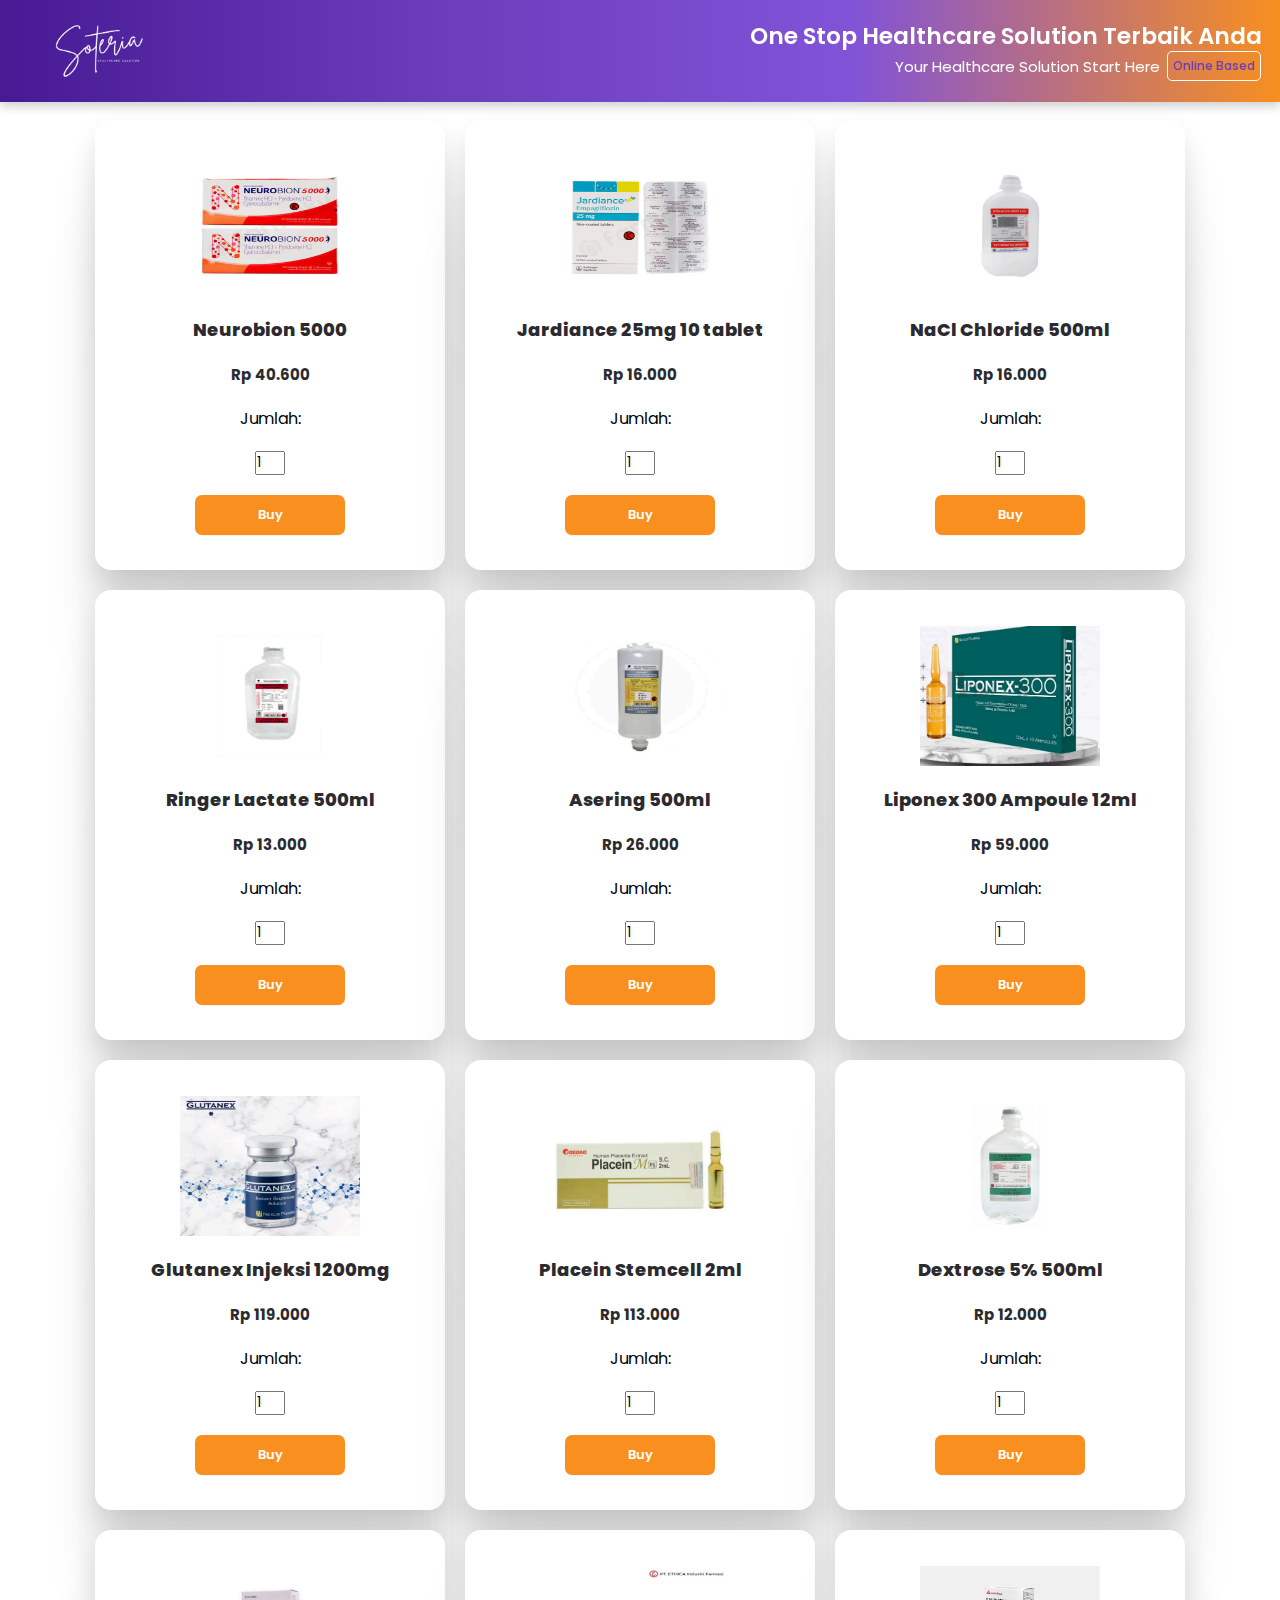
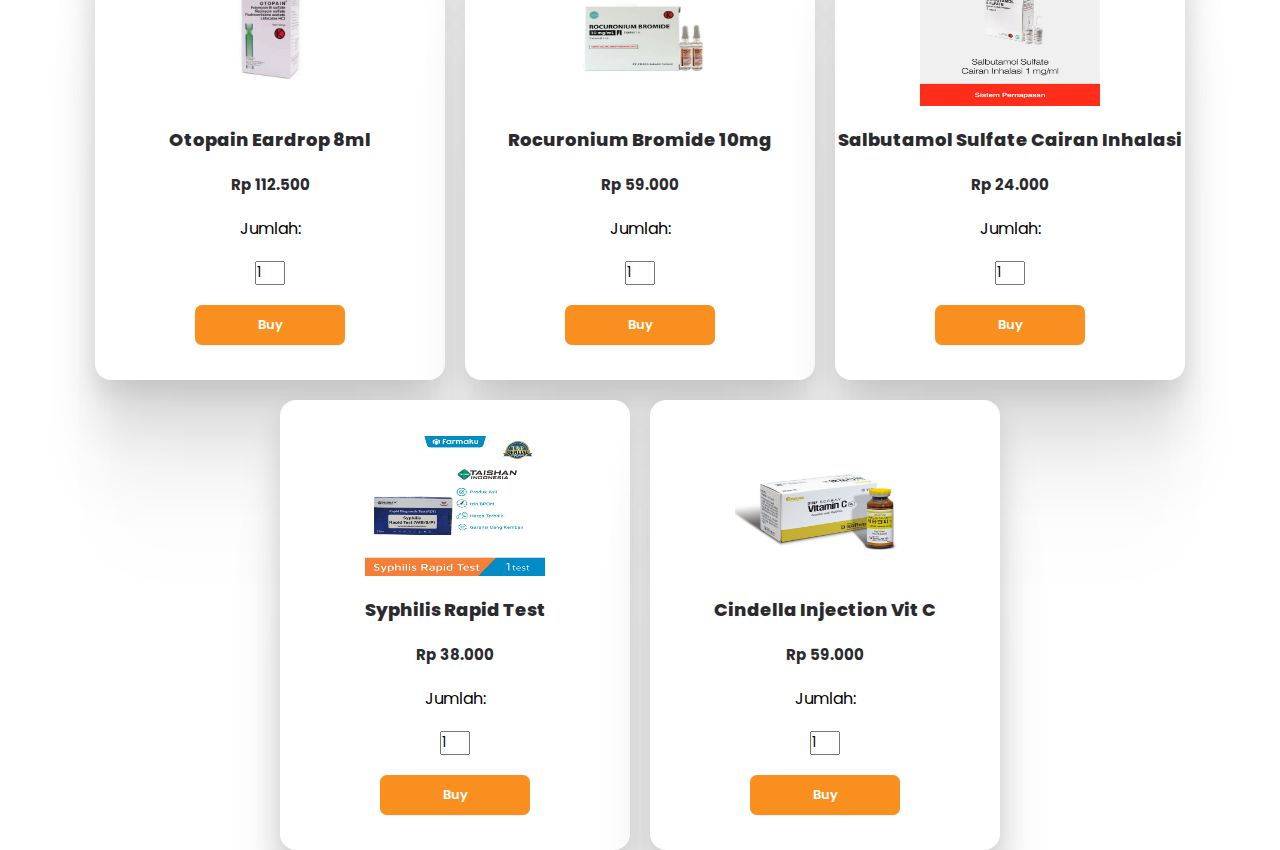
==== Apotik.html @ 1d5b44cc "first commit" ====
<!DOCTYPE html>
<html lang="en">
<head>
    <meta charset="UTF-8">
    <meta name="viewport" content="width=device-width, initial-scale=1.0">
    <title>Produk Obat</title>
    <link rel="preconnect" href="https://fonts.googleapis.com">
<link rel="preconnect" href="https://fonts.gstatic.com" crossorigin>
<link href="https://fonts.googleapis.com/css2?family=Montserrat:ital,wght@0,100..900;1,100..900&family=Outfit:wght@100..900&family=Poppins:ital,wght@0,100;0,200;0,300;0,400;0,500;0,600;0,700;0,800;0,900;1,100;1,200;1,300;1,400;1,500;1,600;1,700;1,800;1,900&display=swap" rel="stylesheet">
    <link rel="stylesheet" href="Apotik.css"/>
</head>
<body>
    <div class="navbar">
        <a href="index.html"><img src="Images/Logo.png" alt="Logo"></a>
        <h1 class="nav-title">One Stop Healthcare Solution Terbaik Anda</h1>
        <h2 class="nav-title2">Online Based</h2>
        <h3 class="nav-title3">Your Healthcare Solution Start Here</h3>
    </div>
    <div class="section1">
        <div class="container-1">
            <img src="Obat/Obat1.png" class="Obat1">
            <h1 class="Title">Neurobion 5000</h1>
            <h2 class="Harga">Rp 40.600</h2>
            <label for="quantity">Jumlah:</label>
            <input type="number" id="quantity" value="1" min="1">
            <button class="btn">Buy</button>
        </div>
        <div class="container-2">
            <img src="Obat/Obat2.png" class="Obat2">
            <h1 class="Title">Jardiance 25mg 10 tablet</h1>
            <h2 class="Harga">Rp 16.000</h2>
            <label for="quantity">Jumlah:</label>
            <input type="number" id="quantity" value="1" min="1">
            <button class="btn">Buy</button>
        </div>
        <div class="container-3">
            <img src="Obat/Obat3.png" class="Obat3">
            <h1 class="Title">NaCl Chloride 500ml</h1>
            <h2 class="Harga">Rp 16.000</h2>
            <label for="quantity">Jumlah:</label>
            <input type="number" id="quantity" value="1" min="1">
            <button class="btn">Buy</button>
        </div>
    </div>
    <div class="section2">
        <div class="container-4">
            <img src="Obat/Obat4.png" class="Obat4">
            <h1 class="Title">Ringer Lactate 500ml</h1>
            <h2 class="Harga">Rp 13.000</h2>
            <label for="quantity">Jumlah:</label>
            <input type="number" id="quantity" value="1" min="1">
            <button class="btn">Buy</button>
        </div>
        <div class="container-5">
            <img src="Obat/Obat5.png" class="Obat5">
            <h1 class="Title">Asering 500ml</h1>
            <h2 class="Harga">Rp 26.000</h2>
            <label for="quantity">Jumlah:</label>
            <input type="number" id="quantity" value="1" min="1">
            <button class="btn">Buy</button>
        </div>
        <div class="container-6">
            <img src="Obat/Obat6.png" class="Obat6">
            <h1 class="Title">Liponex 300 Ampoule 12ml</h1>
            <h2 class="Harga">Rp 59.000</h2>
            <label for="quantity">Jumlah:</label>
            <input type="number" id="quantity" value="1" min="1">
            <button class="btn">Buy</button>
        </div>
    </div>
    <div class="section3">
        <div class="container-7">
            <img src="Obat/Obat7.png" class="Obat7">
            <h1 class="Title">Glutanex Injeksi 1200mg</h1>
            <h2 class="Harga">Rp 119.000</h2>
            <label for="quantity">Jumlah:</label>
            <input type="number" id="quantity" value="1" min="1">
            <button class="btn">Buy</button>
        </div>
        <div class="container-8">
            <img src="Obat/Obat8.png" class="Obat8">
            <h1 class="Title">Placein Stemcell 2ml</h1>
            <h2 class="Harga">Rp 113.000</h2>
            <label for="quantity">Jumlah:</label>
            <input type="number" id="quantity" value="1" min="1">
            <button class="btn">Buy</button>
        </div>
        <div class="container-9">
            <img src="Obat/Obat9.png" class="Obat9">
            <h1 class="Title">Dextrose 5% 500ml</h1>
            <h2 class="Harga">Rp 12.000</h2>
            <label for="quantity">Jumlah:</label>
            <input type="number" id="quantity" value="1" min="1">
            <button class="btn">Buy</button>
        </div>
    </div>
    <div class="section4">
        <div class="container-10">
            <img src="Obat/Obat10.png" class="Obat10">
            <h1 class="Title">Otopain Eardrop 8ml</h1>
            <h2 class="Harga">Rp 112.500</h2>
            <label for="quantity">Jumlah:</label>
            <input type="number" id="quantity" value="1" min="1">
            <button class="btn">Buy</button>
        </div>
        <div class="container-11">
            <img src="Obat/Obat11.png" class="Obat11">
            <h1 class="Title">Rocuronium Bromide 10mg</h1>
            <h2 class="Harga">Rp 59.000</h2>
            <label for="quantity">Jumlah:</label>
            <input type="number" id="quantity" value="1" min="1">
            <button class="btn">Buy</button>
        </div>
        <div class="container-12">
            <img src="Obat/Obat12.png" class="Obat12">
            <h1 class="Title">Salbutamol Sulfate Cairan Inhalasi</h1>
            <h2 class="Harga">Rp 24.000</h2>
            <label for="quantity">Jumlah:</label>
            <input type="number" id="quantity" value="1" min="1">
            <button class="btn">Buy</button>
        </div>
    </div>
    <div class="section5">
        <div class="container-13">
            <img src="Obat/Obat13.jpg" class="Obat13">
            <h1 class="Title">Syphilis Rapid Test</h1>
            <h2 class="Harga">Rp 38.000</h2>
            <label for="quantity">Jumlah:</label>
            <input type="number" id="quantity" value="1" min="1">
            <button class="btn">Buy</button>
        </div>
        <div class="container-14">
            <img src="Obat/Obat14.jpeg" class="Obat14">
            <h1 class="Title">Cindella Injection Vit C</h1>
            <h2 class="Harga">Rp 59.000</h2>
            <label for="quantity">Jumlah:</label>
            <input type="number" id="quantity" value="1" min="1">
            <button class="btn">Buy</button>
        </div>
    </div>
</body>
</html>
---- Apotik.css ----
* {
    margin: 0;
    padding: 0;
    box-sizing: border-box;
    font-family: 'Poppins';
}

body {
    height: auto;
    display: flex;
    flex-direction: column;
    justify-content: center;
    align-items: center;
    background: white;
}

.navbar {
    width: 100%;
    display: flex;
    align-items: center;
    justify-content: space-between;
    padding: 10px 40px;
    background: linear-gradient(to right, #471a94, #6a3cbb, #8153d7, #f88f1f);
    box-shadow: 0 4px 10px rgba(0, 0, 0, 0.2);
    position: fixed;
    top: 0;
    left: 0;
    z-index: 1000;
}

.navbar img {
    height: 75px;
    width: auto;
    position: relative;
    top:10px;
}

.navbar .nav-title {
    position: relative;
    left:530px;
    bottom:15px;
    font-size: 23px;
    font-weight: 600;
    color: white;
}

.nav-title2 {
    position: relative;
    left:360px;
    top:15px;
    font-size: 12px;
    font-weight: 500;
    color: #6a3cbb;
    border: 0.5px solid white;
    border-radius: 5px;
    background-color: transparent;
    padding: 5px;
}

.nav-title3 {
    position: relative;
    right:80px;
    top:15px;
    font-size: 15px;
    font-weight: 400;
    color: white;
}

.section1 {
    display: flex;
    flex-direction: row;
    gap:20px;
    position: relative;
    top: 120px;
    z-index: 2;
  }

  .container-1 {
    width: 350px;
    height:450px;
    background: white;
    box-shadow: 0px 187px 75px rgba(0, 0, 0, 0.01), 0px 105px 63px rgba(0, 0, 0, 0.05), 0px 47px 47px rgba(0, 0, 0, 0.09), 0px 12px 26px rgba(0, 0, 0, 0.1), 0px 0px 0px rgba(0, 0, 0, 0.1);
    border-radius: 16px;
    display: flex;
    flex-direction: column;
    align-items: center; 
    justify-content: center;
    gap:20px;
  }

  .Obat1 {
    height:140px;
    width:180px;
  }

  .container-1 .Title {
    font-weight: 800;
    font-size: 18px;
    color: #2B2B2F;
    font-family: 'Poppins';
  }

  .container-1 .Harga {
    font-weight: 700;
    font-size: 15px;
    color: #2B2B2F;
    font-family: 'Poppins';
  }

  #quantity {
    width:30px;
  }

  .btn {
    display: flex;
    flex-direction: row;
    justify-content: center;
    align-items: center;
    width: 150px;
    height: 40px;
    background: #f88f1f;
    box-shadow: 0px 0.5px 0.5px #EFEFEF, 0px 1px 0.5px rgba(239, 239, 239, 0.5);
    border-radius: 7px;
    border: 0;
    outline: none;
    color: #ffffff;
    font-size: 13px;
    font-weight: 600;
    transition: all 0.3s cubic-bezier(0.15, 0.83, 0.66, 1);
}
  
  .btn:hover {
    background-color: #07b90d;
  }

  .container-2 {
    width: 350px;
    height:450px;
    background: white;
    box-shadow: 0px 187px 75px rgba(0, 0, 0, 0.01), 0px 105px 63px rgba(0, 0, 0, 0.05), 0px 47px 47px rgba(0, 0, 0, 0.09), 0px 12px 26px rgba(0, 0, 0, 0.1), 0px 0px 0px rgba(0, 0, 0, 0.1);
    border-radius: 16px;
    display: flex;
    flex-direction: column;
    align-items: center; 
    justify-content: center;
    gap:20px;
  }

  .Obat2 {
    height:140px;
    width:180px;
  }

  .container-2 .Title {
    font-weight: 800;
    font-size: 18px;
    color: #2B2B2F;
    font-family: 'Poppins';
  }

  .container-2 .Harga {
    font-weight: 700;
    font-size: 15px;
    color: #2B2B2F;
    font-family: 'Poppins';
  }

  .container-3 {
    width: 350px;
    height:450px;
    background: white;
    box-shadow: 0px 187px 75px rgba(0, 0, 0, 0.01), 0px 105px 63px rgba(0, 0, 0, 0.05), 0px 47px 47px rgba(0, 0, 0, 0.09), 0px 12px 26px rgba(0, 0, 0, 0.1), 0px 0px 0px rgba(0, 0, 0, 0.1);
    border-radius: 16px;
    display: flex;
    flex-direction: column;
    align-items: center; 
    justify-content: center;
    gap:20px;
  }

  .Obat3 {
    height:140px;
    width:180px;
  }

  .container-3 .Title {
    font-weight: 800;
    font-size: 18px;
    color: #2B2B2F;
    font-family: 'Poppins';
  }

  .container-3 .Harga {
    font-weight: 700;
    font-size: 15px;
    color: #2B2B2F;
    font-family: 'Poppins';
  }

  .section2 {
    display: flex;
    flex-direction: row;
    gap:20px;
    position: relative;
    top:140px;
    z-index: 2;
  }

  .container-4 {
    width: 350px;
    height:450px;
    background: white;
    box-shadow: 0px 187px 75px rgba(0, 0, 0, 0.01), 0px 105px 63px rgba(0, 0, 0, 0.05), 0px 47px 47px rgba(0, 0, 0, 0.09), 0px 12px 26px rgba(0, 0, 0, 0.1), 0px 0px 0px rgba(0, 0, 0, 0.1);
    border-radius: 16px;
    display: flex;
    flex-direction: column;
    align-items: center; 
    justify-content: center;
    gap:20px;
  }

  .Obat4 {
    height:140px;
    width:180px;
  }

  .container-4 .Title {
    font-weight: 800;
    font-size: 18px;
    color: #2B2B2F;
    font-family: 'Poppins';
  }

  .container-4 .Harga {
    font-weight: 700;
    font-size: 15px;
    color: #2B2B2F;
    font-family: 'Poppins';
  }

  #quantity {
    width:30px;
  }

  .btn {
    display: flex;
    flex-direction: row;
    justify-content: center;
    align-items: center;
    width: 150px;
    height: 40px;
    background: #f88f1f;
    box-shadow: 0px 0.5px 0.5px #EFEFEF, 0px 1px 0.5px rgba(239, 239, 239, 0.5);
    border-radius: 7px;
    border: 0;
    outline: none;
    color: #ffffff;
    font-size: 13px;
    font-weight: 600;
    transition: all 0.3s cubic-bezier(0.15, 0.83, 0.66, 1);
}
  
  .btn:hover {
    background-color: #07b90d;
  }

  .container-5 {
    width: 350px;
    height:450px;
    background: white;
    box-shadow: 0px 187px 75px rgba(0, 0, 0, 0.01), 0px 105px 63px rgba(0, 0, 0, 0.05), 0px 47px 47px rgba(0, 0, 0, 0.09), 0px 12px 26px rgba(0, 0, 0, 0.1), 0px 0px 0px rgba(0, 0, 0, 0.1);
    border-radius: 16px;
    display: flex;
    flex-direction: column;
    align-items: center; 
    justify-content: center;
    gap:20px;
  }

  .Obat5 {
    height:140px;
    width:180px;
  }

  .container-5 .Title {
    font-weight: 800;
    font-size: 18px;
    color: #2B2B2F;
    font-family: 'Poppins';
  }

  .container-5 .Harga {
    font-weight: 700;
    font-size: 15px;
    color: #2B2B2F;
    font-family: 'Poppins';
  }

  .container-6 {
    width: 350px;
    height:450px;
    background: white;
    box-shadow: 0px 187px 75px rgba(0, 0, 0, 0.01), 0px 105px 63px rgba(0, 0, 0, 0.05), 0px 47px 47px rgba(0, 0, 0, 0.09), 0px 12px 26px rgba(0, 0, 0, 0.1), 0px 0px 0px rgba(0, 0, 0, 0.1);
    border-radius: 16px;
    display: flex;
    flex-direction: column;
    align-items: center; 
    justify-content: center;
    gap:20px;
  }

  .Obat6 {
    height:140px;
    width:180px;
  }

  .container-6 .Title {
    font-weight: 800;
    font-size: 18px;
    color: #2B2B2F;
    font-family: 'Poppins';
  }

  .container-6 .Harga {
    font-weight: 700;
    font-size: 15px;
    color: #2B2B2F;
    font-family: 'Poppins';
  }

  .section3 {
    display: flex;
    flex-direction: row;
    gap:20px;
    position: relative;
    top: 160px;
    z-index: 2;
  }

  .container-7 {
    width: 350px;
    height:450px;
    background: white;
    box-shadow: 0px 187px 75px rgba(0, 0, 0, 0.01), 0px 105px 63px rgba(0, 0, 0, 0.05), 0px 47px 47px rgba(0, 0, 0, 0.09), 0px 12px 26px rgba(0, 0, 0, 0.1), 0px 0px 0px rgba(0, 0, 0, 0.1);
    border-radius: 16px;
    display: flex;
    flex-direction: column;
    align-items: center; 
    justify-content: center;
    gap:20px;
  }

  .Obat7 {
    height:140px;
    width:180px;
  }

  .container-7 .Title {
    font-weight: 800;
    font-size: 18px;
    color: #2B2B2F;
    font-family: 'Poppins';
  }

  .container-7 .Harga {
    font-weight: 700;
    font-size: 15px;
    color: #2B2B2F;
    font-family: 'Poppins';
  }

  #quantity {
    width:30px;
  }

  .btn {
    display: flex;
    flex-direction: row;
    justify-content: center;
    align-items: center;
    width: 150px;
    height: 40px;
    background: #f88f1f;
    box-shadow: 0px 0.5px 0.5px #EFEFEF, 0px 1px 0.5px rgba(239, 239, 239, 0.5);
    border-radius: 7px;
    border: 0;
    outline: none;
    color: #ffffff;
    font-size: 13px;
    font-weight: 600;
    transition: all 0.3s cubic-bezier(0.15, 0.83, 0.66, 1);
}
  
  .btn:hover {
    background-color: #07b90d;
  }

  .container-8 {
    width: 350px;
    height:450px;
    background: white;
    box-shadow: 0px 187px 75px rgba(0, 0, 0, 0.01), 0px 105px 63px rgba(0, 0, 0, 0.05), 0px 47px 47px rgba(0, 0, 0, 0.09), 0px 12px 26px rgba(0, 0, 0, 0.1), 0px 0px 0px rgba(0, 0, 0, 0.1);
    border-radius: 16px;
    display: flex;
    flex-direction: column;
    align-items: center; 
    justify-content: center;
    gap:20px;
  }

  .Obat8 {
    height:140px;
    width:180px;
  }

  .container-8 .Title {
    font-weight: 800;
    font-size: 18px;
    color: #2B2B2F;
    font-family: 'Poppins';
  }

  .container-8 .Harga {
    font-weight: 700;
    font-size: 15px;
    color: #2B2B2F;
    font-family: 'Poppins';
  }

  .container-9 {
    width: 350px;
    height:450px;
    background: white;
    box-shadow: 0px 187px 75px rgba(0, 0, 0, 0.01), 0px 105px 63px rgba(0, 0, 0, 0.05), 0px 47px 47px rgba(0, 0, 0, 0.09), 0px 12px 26px rgba(0, 0, 0, 0.1), 0px 0px 0px rgba(0, 0, 0, 0.1);
    border-radius: 16px;
    display: flex;
    flex-direction: column;
    align-items: center; 
    justify-content: center;
    gap:20px;
  }

  .Obat9 {
    height:140px;
    width:180px;
  }

  .container-9 .Title {
    font-weight: 800;
    font-size: 18px;
    color: #2B2B2F;
    font-family: 'Poppins';
  }

  .container-9 .Harga {
    font-weight: 700;
    font-size: 15px;
    color: #2B2B2F;
    font-family: 'Poppins';
  }

  .section4 {
    display: flex;
    flex-direction: row;
    gap:20px;
    position: relative;
    top: 180px;
    z-index: 2;
  }

  .container-10 {
    width: 350px;
    height:450px;
    background: white;
    box-shadow: 0px 187px 75px rgba(0, 0, 0, 0.01), 0px 105px 63px rgba(0, 0, 0, 0.05), 0px 47px 47px rgba(0, 0, 0, 0.09), 0px 12px 26px rgba(0, 0, 0, 0.1), 0px 0px 0px rgba(0, 0, 0, 0.1);
    border-radius: 16px;
    display: flex;
    flex-direction: column;
    align-items: center; 
    justify-content: center;
    gap:20px;
  }

  .Obat10 {
    height:140px;
    width:180px;
  }

  .container-10 .Title {
    font-weight: 800;
    font-size: 18px;
    color: #2B2B2F;
    font-family: 'Poppins';
  }

  .container-10 .Harga {
    font-weight: 700;
    font-size: 15px;
    color: #2B2B2F;
    font-family: 'Poppins';
  }

  #quantity {
    width:30px;
  }

  .btn {
    display: flex;
    flex-direction: row;
    justify-content: center;
    align-items: center;
    width: 150px;
    height: 40px;
    background: #f88f1f;
    box-shadow: 0px 0.5px 0.5px #EFEFEF, 0px 1px 0.5px rgba(239, 239, 239, 0.5);
    border-radius: 7px;
    border: 0;
    outline: none;
    color: #ffffff;
    font-size: 13px;
    font-weight: 600;
    transition: all 0.3s cubic-bezier(0.15, 0.83, 0.66, 1);
}
  
  .btn:hover {
    background-color: #07b90d;
  }

  .container-11 {
    width: 350px;
    height:450px;
    background: white;
    box-shadow: 0px 187px 75px rgba(0, 0, 0, 0.01), 0px 105px 63px rgba(0, 0, 0, 0.05), 0px 47px 47px rgba(0, 0, 0, 0.09), 0px 12px 26px rgba(0, 0, 0, 0.1), 0px 0px 0px rgba(0, 0, 0, 0.1);
    border-radius: 16px;
    display: flex;
    flex-direction: column;
    align-items: center; 
    justify-content: center;
    gap:20px;
  }

  .Obat11 {
    height:140px;
    width:180px;
  }

  .container-11 .Title {
    font-weight: 800;
    font-size: 18px;
    color: #2B2B2F;
    font-family: 'Poppins';
  }

  .container-11 .Harga {
    font-weight: 700;
    font-size: 15px;
    color: #2B2B2F;
    font-family: 'Poppins';
  }

  .container-12 {
    width: 350px;
    height:450px;
    background: white;
    box-shadow: 0px 187px 75px rgba(0, 0, 0, 0.01), 0px 105px 63px rgba(0, 0, 0, 0.05), 0px 47px 47px rgba(0, 0, 0, 0.09), 0px 12px 26px rgba(0, 0, 0, 0.1), 0px 0px 0px rgba(0, 0, 0, 0.1);
    border-radius: 16px;
    display: flex;
    flex-direction: column;
    align-items: center; 
    justify-content: center;
    gap:20px;
  }

  .Obat12 {
    height:140px;
    width:180px;
  }

  .container-12 .Title {
    font-weight: 800;
    font-size: 18px;
    color: #2B2B2F;
    font-family: 'Poppins';
  }

  .container-12 .Harga {
    font-weight: 700;
    font-size: 15px;
    color: #2B2B2F;
    font-family: 'Poppins';
  }

  .section5 {
    display: flex;
    flex-direction: row;
    gap:20px;
    position: relative;
    top: 200px;
    z-index: 2;
  }

  .container-13 {
    width: 350px;
    height:450px;
    background: white;
    box-shadow: 0px 187px 75px rgba(0, 0, 0, 0.01), 0px 105px 63px rgba(0, 0, 0, 0.05), 0px 47px 47px rgba(0, 0, 0, 0.09), 0px 12px 26px rgba(0, 0, 0, 0.1), 0px 0px 0px rgba(0, 0, 0, 0.1);
    border-radius: 16px;
    display: flex;
    flex-direction: column;
    align-items: center; 
    justify-content: center;
    gap:20px;
  }

  .Obat13 {
    height:140px;
    width:180px;
  }

  .container-13 .Title {
    font-weight: 800;
    font-size: 18px;
    color: #2B2B2F;
    font-family: 'Poppins';
  }

  .container-13 .Harga {
    font-weight: 700;
    font-size: 15px;
    color: #2B2B2F;
    font-family: 'Poppins';
  }

  #quantity {
    width:30px;
  }

  .btn {
    display: flex;
    flex-direction: row;
    justify-content: center;
    align-items: center;
    width: 150px;
    height: 40px;
    background: #f88f1f;
    box-shadow: 0px 0.5px 0.5px #EFEFEF, 0px 1px 0.5px rgba(239, 239, 239, 0.5);
    border-radius: 7px;
    border: 0;
    outline: none;
    color: #ffffff;
    font-size: 13px;
    font-weight: 600;
    transition: all 0.3s cubic-bezier(0.15, 0.83, 0.66, 1);
}
  
  .btn:hover {
    background-color: #07b90d;
  }

  .container-14 {
    width: 350px;
    height:450px;
    background: white;
    box-shadow: 0px 187px 75px rgba(0, 0, 0, 0.01), 0px 105px 63px rgba(0, 0, 0, 0.05), 0px 47px 47px rgba(0, 0, 0, 0.09), 0px 12px 26px rgba(0, 0, 0, 0.1), 0px 0px 0px rgba(0, 0, 0, 0.1);
    border-radius: 16px;
    display: flex;
    flex-direction: column;
    align-items: center; 
    justify-content: center;
    gap:20px;
  }

  .Obat14 {
    height:140px;
    width:180px;
  }

  .container-14 .Title {
    font-weight: 800;
    font-size: 18px;
    color: #2B2B2F;
    font-family: 'Poppins';
  }

  .container-14 .Harga {
    font-weight: 700;
    font-size: 15px;
    color: #2B2B2F;
    font-family: 'Poppins';
  }
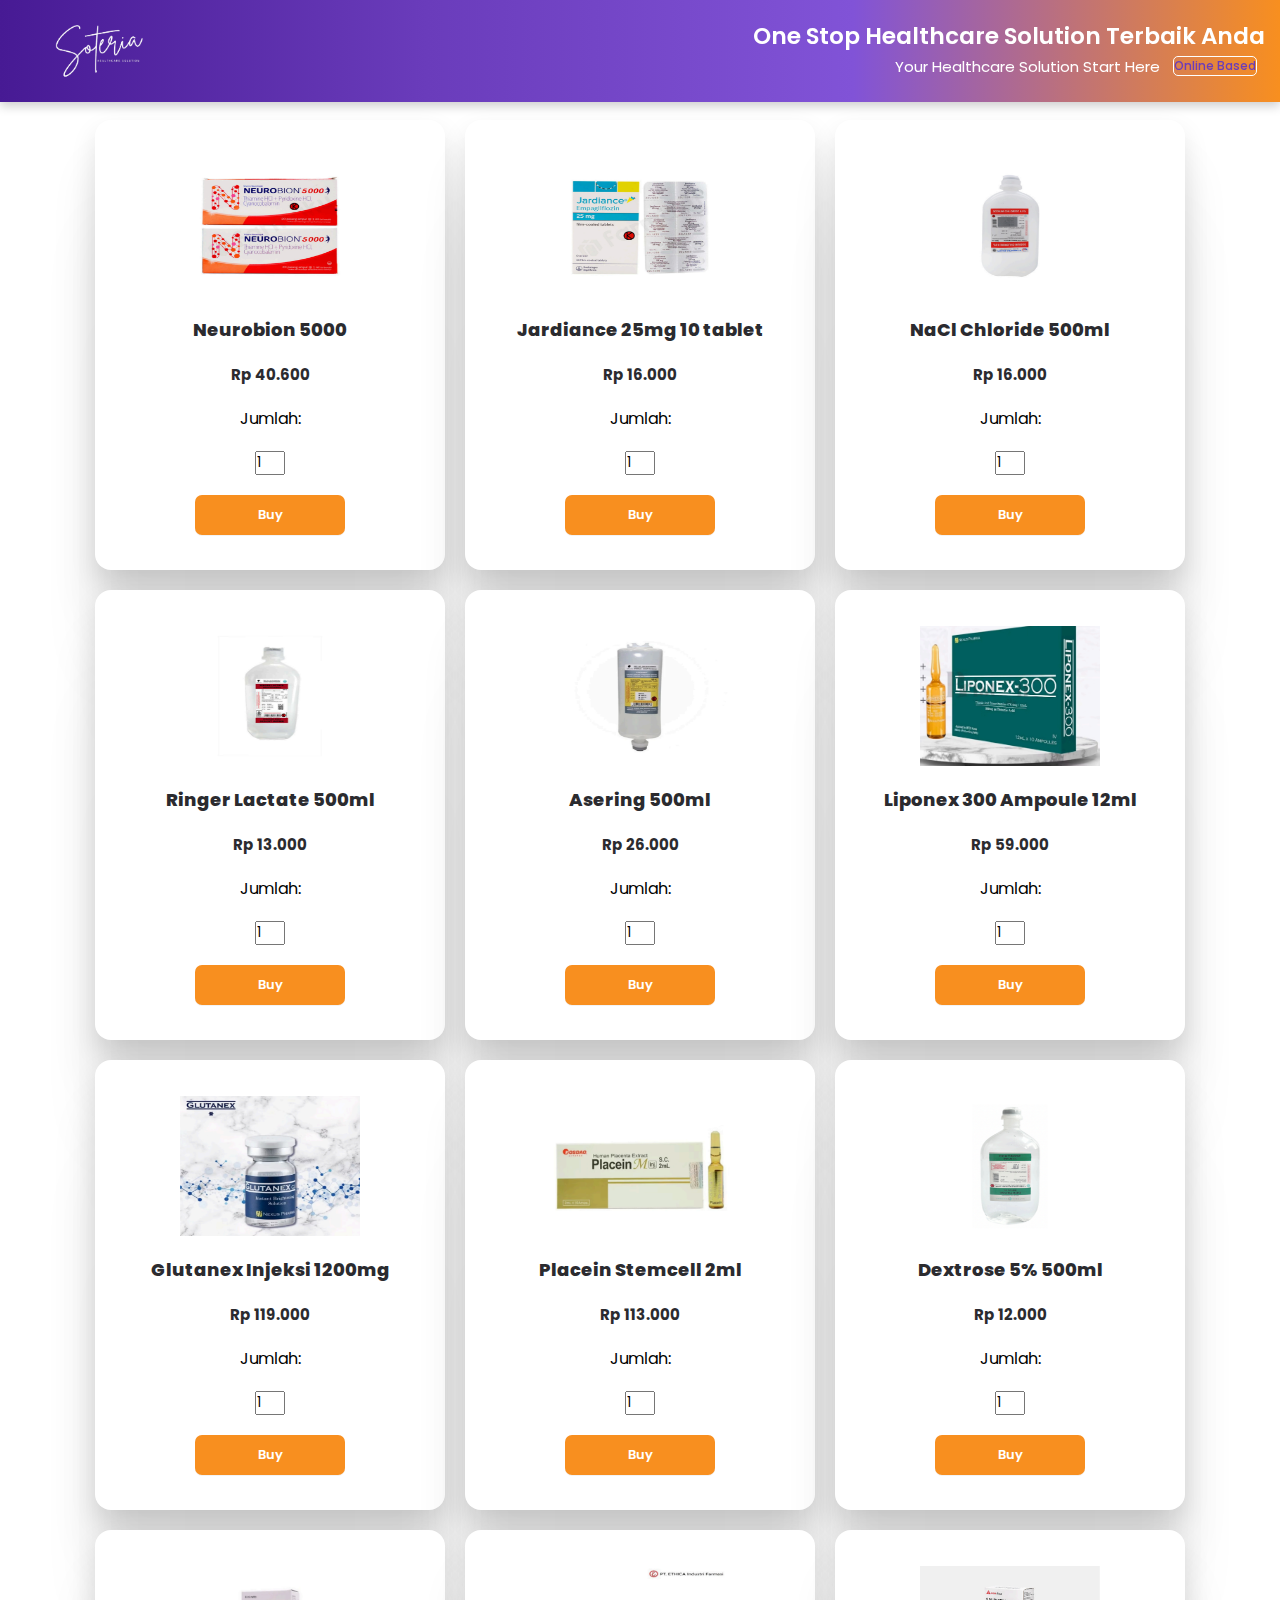
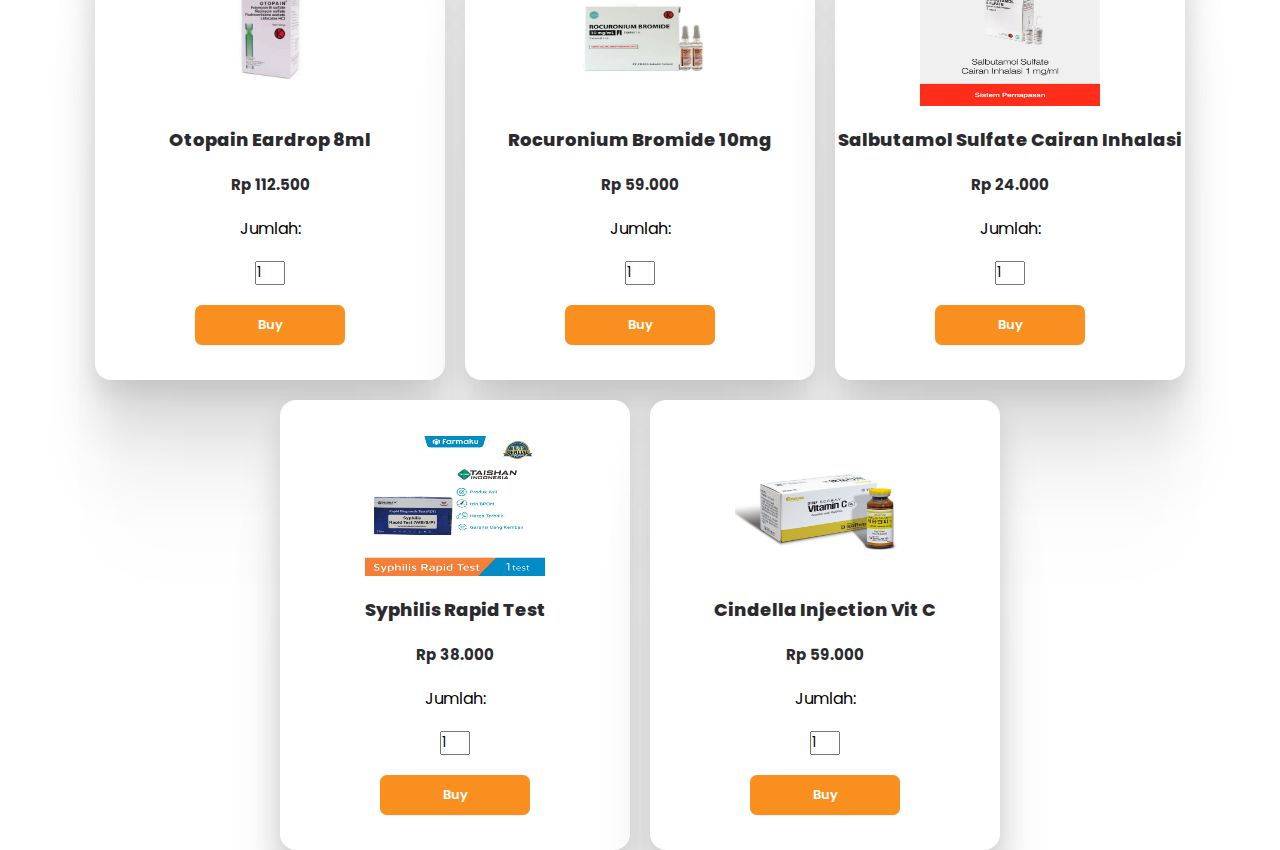
==== commit aa266a2b: "popup" ====
--- a/Apotik.html
+++ b/Apotik.html
@@ -18,7 +18,7 @@
     </div>
     <div class="section1">
         <div class="container-1">
-            <img src="Obat/Obat1.png" class="Obat1">
+            <img src="Obat/Obat1.png" class="IMGOBAT">
             <h1 class="Title">Neurobion 5000</h1>
             <h2 class="Harga">Rp 40.600</h2>
             <label for="quantity">Jumlah:</label>
@@ -26,7 +26,7 @@
             <button class="btn">Buy</button>
         </div>
         <div class="container-2">
-            <img src="Obat/Obat2.png" class="Obat2">
+            <img src="Obat/Obat2.png" class="IMGOBAT">
             <h1 class="Title">Jardiance 25mg 10 tablet</h1>
             <h2 class="Harga">Rp 16.000</h2>
             <label for="quantity">Jumlah:</label>
@@ -34,7 +34,7 @@
             <button class="btn">Buy</button>
         </div>
         <div class="container-3">
-            <img src="Obat/Obat3.png" class="Obat3">
+            <img src="Obat/Obat3.png" class="IMGOBAT">
             <h1 class="Title">NaCl Chloride 500ml</h1>
             <h2 class="Harga">Rp 16.000</h2>
             <label for="quantity">Jumlah:</label>
@@ -44,7 +44,7 @@
     </div>
     <div class="section2">
         <div class="container-4">
-            <img src="Obat/Obat4.png" class="Obat4">
+            <img src="Obat/Obat4.png" class="IMGOBAT">
             <h1 class="Title">Ringer Lactate 500ml</h1>
             <h2 class="Harga">Rp 13.000</h2>
             <label for="quantity">Jumlah:</label>
@@ -52,7 +52,7 @@
             <button class="btn">Buy</button>
         </div>
         <div class="container-5">
-            <img src="Obat/Obat5.png" class="Obat5">
+            <img src="Obat/Obat5.png" class="IMGOBAT">
             <h1 class="Title">Asering 500ml</h1>
             <h2 class="Harga">Rp 26.000</h2>
             <label for="quantity">Jumlah:</label>
@@ -60,7 +60,7 @@
             <button class="btn">Buy</button>
         </div>
         <div class="container-6">
-            <img src="Obat/Obat6.png" class="Obat6">
+            <img src="Obat/Obat6.png" class="IMGOBAT">
             <h1 class="Title">Liponex 300 Ampoule 12ml</h1>
             <h2 class="Harga">Rp 59.000</h2>
             <label for="quantity">Jumlah:</label>
@@ -70,7 +70,7 @@
     </div>
     <div class="section3">
         <div class="container-7">
-            <img src="Obat/Obat7.png" class="Obat7">
+            <img src="Obat/Obat7.png" class="IMGOBAT">
             <h1 class="Title">Glutanex Injeksi 1200mg</h1>
             <h2 class="Harga">Rp 119.000</h2>
             <label for="quantity">Jumlah:</label>
@@ -78,7 +78,7 @@
             <button class="btn">Buy</button>
         </div>
         <div class="container-8">
-            <img src="Obat/Obat8.png" class="Obat8">
+            <img src="Obat/Obat8.png" class="IMGOBAT">
             <h1 class="Title">Placein Stemcell 2ml</h1>
             <h2 class="Harga">Rp 113.000</h2>
             <label for="quantity">Jumlah:</label>
@@ -86,7 +86,7 @@
             <button class="btn">Buy</button>
         </div>
         <div class="container-9">
-            <img src="Obat/Obat9.png" class="Obat9">
+            <img src="Obat/Obat9.png" class="IMGOBAT">
             <h1 class="Title">Dextrose 5% 500ml</h1>
             <h2 class="Harga">Rp 12.000</h2>
             <label for="quantity">Jumlah:</label>
@@ -96,7 +96,7 @@
     </div>
     <div class="section4">
         <div class="container-10">
-            <img src="Obat/Obat10.png" class="Obat10">
+            <img src="Obat/Obat10.png" class="IMGOBAT">
             <h1 class="Title">Otopain Eardrop 8ml</h1>
             <h2 class="Harga">Rp 112.500</h2>
             <label for="quantity">Jumlah:</label>
@@ -104,7 +104,7 @@
             <button class="btn">Buy</button>
         </div>
         <div class="container-11">
-            <img src="Obat/Obat11.png" class="Obat11">
+            <img src="Obat/Obat11.png" class="IMGOBAT">
             <h1 class="Title">Rocuronium Bromide 10mg</h1>
             <h2 class="Harga">Rp 59.000</h2>
             <label for="quantity">Jumlah:</label>
@@ -112,7 +112,7 @@
             <button class="btn">Buy</button>
         </div>
         <div class="container-12">
-            <img src="Obat/Obat12.png" class="Obat12">
+            <img src="Obat/Obat12.png" class="IMGOBAT">
             <h1 class="Title">Salbutamol Sulfate Cairan Inhalasi</h1>
             <h2 class="Harga">Rp 24.000</h2>
             <label for="quantity">Jumlah:</label>
@@ -122,7 +122,7 @@
     </div>
     <div class="section5">
         <div class="container-13">
-            <img src="Obat/Obat13.jpg" class="Obat13">
+            <img src="Obat/Obat13.jpg" class="IMGOBAT">
             <h1 class="Title">Syphilis Rapid Test</h1>
             <h2 class="Harga">Rp 38.000</h2>
             <label for="quantity">Jumlah:</label>
@@ -130,7 +130,7 @@
             <button class="btn">Buy</button>
         </div>
         <div class="container-14">
-            <img src="Obat/Obat14.jpeg" class="Obat14">
+            <img src="Obat/Obat14.jpeg" class="IMGOBAT">
             <h1 class="Title">Cindella Injection Vit C</h1>
             <h2 class="Harga">Rp 59.000</h2>
             <label for="quantity">Jumlah:</label>
@@ -138,5 +138,6 @@
             <button class="btn">Buy</button>
         </div>
     </div>
+    <script src="Apotik.js"></script>
 </body>
 </html>--- a/Apotik.css
+++ b/Apotik.css
@@ -54,7 +54,6 @@
     border: 0.5px solid white;
     border-radius: 5px;
     background-color: transparent;
-    padding: 5px;
 }
 
 .nav-title3 {
@@ -88,7 +87,7 @@
     gap:20px;
   }
 
-  .Obat1 {
+  .IMGOBAT {
     height:140px;
     width:180px;
   }
@@ -146,11 +145,6 @@
     gap:20px;
   }
 
-  .Obat2 {
-    height:140px;
-    width:180px;
-  }
-
   .container-2 .Title {
     font-weight: 800;
     font-size: 18px;
@@ -176,11 +170,6 @@
     align-items: center; 
     justify-content: center;
     gap:20px;
-  }
-
-  .Obat3 {
-    height:140px;
-    width:180px;
   }
 
   .container-3 .Title {
@@ -217,11 +206,6 @@
     align-items: center; 
     justify-content: center;
     gap:20px;
-  }
-
-  .Obat4 {
-    height:140px;
-    width:180px;
   }
 
   .container-4 .Title {
@@ -277,11 +261,6 @@
     gap:20px;
   }
 
-  .Obat5 {
-    height:140px;
-    width:180px;
-  }
-
   .container-5 .Title {
     font-weight: 800;
     font-size: 18px;
@@ -307,11 +286,6 @@
     align-items: center; 
     justify-content: center;
     gap:20px;
-  }
-
-  .Obat6 {
-    height:140px;
-    width:180px;
   }
 
   .container-6 .Title {
@@ -348,11 +322,6 @@
     align-items: center; 
     justify-content: center;
     gap:20px;
-  }
-
-  .Obat7 {
-    height:140px;
-    width:180px;
   }
 
   .container-7 .Title {
@@ -408,11 +377,6 @@
     gap:20px;
   }
 
-  .Obat8 {
-    height:140px;
-    width:180px;
-  }
-
   .container-8 .Title {
     font-weight: 800;
     font-size: 18px;
@@ -438,11 +402,6 @@
     align-items: center; 
     justify-content: center;
     gap:20px;
-  }
-
-  .Obat9 {
-    height:140px;
-    width:180px;
   }
 
   .container-9 .Title {
@@ -479,11 +438,6 @@
     align-items: center; 
     justify-content: center;
     gap:20px;
-  }
-
-  .Obat10 {
-    height:140px;
-    width:180px;
   }
 
   .container-10 .Title {
@@ -539,11 +493,6 @@
     gap:20px;
   }
 
-  .Obat11 {
-    height:140px;
-    width:180px;
-  }
-
   .container-11 .Title {
     font-weight: 800;
     font-size: 18px;
@@ -569,11 +518,6 @@
     align-items: center; 
     justify-content: center;
     gap:20px;
-  }
-
-  .Obat12 {
-    height:140px;
-    width:180px;
   }
 
   .container-12 .Title {
@@ -610,11 +554,6 @@
     align-items: center; 
     justify-content: center;
     gap:20px;
-  }
-
-  .Obat13 {
-    height:140px;
-    width:180px;
   }
 
   .container-13 .Title {
@@ -670,11 +609,6 @@
     gap:20px;
   }
 
-  .Obat14 {
-    height:140px;
-    width:180px;
-  }
-
   .container-14 .Title {
     font-weight: 800;
     font-size: 18px;
@@ -688,3 +622,169 @@
     color: #2B2B2F;
     font-family: 'Poppins';
   }
+
+  .overlay {
+    position: fixed;
+    top: 0;
+    left: 0;
+    width: 100%;
+    height: 100%;
+    background: rgba(0, 0, 0, 0.5);
+    display: none; /* Awalnya disembunyikan */
+    z-index: 999;
+}
+
+  .popup {
+    position: fixed;
+    top: 50%;
+    left: 50%;
+    transform: translate(-50%, -50%);
+    background: white;
+    padding: 20px;
+    border-radius: 10px;
+    box-shadow: 0px 0px 10px rgba(0, 0, 0, 0.5);
+    text-align: center;
+    z-index: 1000;
+    font-family: 'Poppins';
+}
+
+.popup-content {
+    width:500px;
+    height:500px;
+    font-family: 'Poppins';
+    display: flex;
+    flex-direction: column;
+    align-items: center;
+    justify-content: center;
+    gap:10px;
+}
+
+.close-btn1 {
+  position: absolute;
+  top: 10px;
+  right: 15px;
+  font-size: 24px;
+  font-weight: bold;
+  color: black;
+  background: none;
+  border: none;
+  cursor: pointer;
+}
+
+.close-btn1:focus {
+  outline: none;
+}
+
+.btnbuy {
+  height: 40px;
+  width:70px;
+  font-family: 'Poppins';
+  font-size: 15px;
+  font-weight: bold;
+  color: rgb(255, 255, 255);
+  background: #f88f1f;
+  border: none;
+  border-radius: 10px;
+  cursor: pointer;
+  margin-top: 30px;
+}
+
+.btnbuy:hover {
+  background: #07b90d;;
+}
+
+.popup2 {
+  position: fixed;
+  top: 50%;
+  left: 50%;
+  transform: translate(-50%, -50%);
+  background: white;
+  padding: 20px;
+  border-radius: 10px;
+  box-shadow: 0px 0px 10px rgba(0, 0, 0, 0.5);
+  z-index: 1000;
+  font-family: 'Poppins', sans-serif;
+}
+
+.popup-content2 {
+  display: flex;
+  flex-direction: column;
+  width: 500px; /* Sesuaikan ukuran popup */
+  padding: 20px;
+  background: white;
+  border-radius: 10px;
+  box-shadow: 0px 0px 10px rgba(0, 0, 0, 0.2);
+  position: relative;
+  text-align: left; /* Supaya teks dalam popup rata kiri */
+}
+
+.content-wrapper {
+  display: flex;
+  gap: 20px; /* Jarak antara 2 kolom */
+}
+
+.left-content {
+  flex: 1; /* Kolom kiri lebih kecil */
+}
+
+.right-content {
+  flex: 1.5; /* Kolom kanan lebih besar */
+}
+
+.formPembelian {
+  display: flex;
+  flex-direction: column;
+}
+
+.formPembelian label {
+  font-weight: bold;
+  margin-top: 10px;
+}
+
+.formPembelian input,
+.formPembelian textarea,
+.formPembelian select {
+  padding: 8px;
+  width: 100%;
+  margin-top: 5px;
+  margin-bottom: 10px; /* Memberi jarak antar elemen form */
+  border: 1px solid #ccc;
+  border-radius: 5px;
+}
+
+.button-wrapper {
+  display: flex;
+  justify-content: flex-end;
+  margin-top: 15px;
+}
+
+/* Tombol Close di pojok kanan atas */
+.close-btn2 {
+  position: absolute;
+  top: 10px;
+  right: 10px;
+  background: red;
+  color: white;
+  border: none;
+  cursor: pointer;
+  border-radius: 50%;
+  width: 25px;
+  height: 25px;
+  font-size: 16px;
+  display: flex;
+  align-items: center;
+  justify-content: center;
+}
+
+.paybtn {
+  background-color: #28a745;
+  color: white;
+  padding: 10px 20px;
+  border: none;
+  cursor: pointer;
+  border-radius: 5px;
+}
+
+.paybtn:hover {
+  background: #07b90d;
+}
